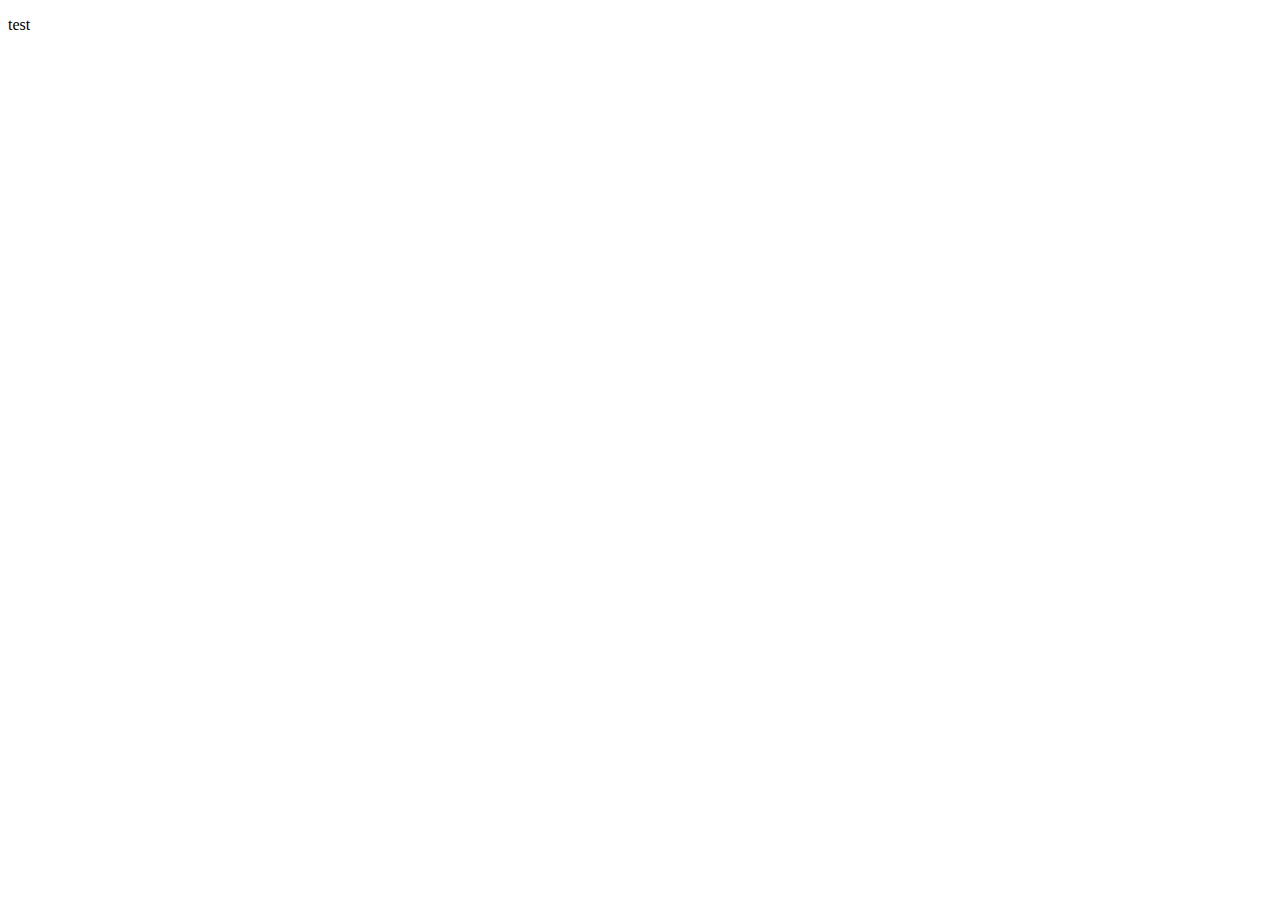
==== index.html @ ec968085 "Initial commit" ====
<!DOCTYPE html>
<html lang="en">
<head>
    <meta charset="UTF-8">
    <meta name="viewport" content="width=device-width, initial-scale=1.0">
    <title>Portfolio</title>
</head>
<body>
    <p>test</p>
</body>
</html>
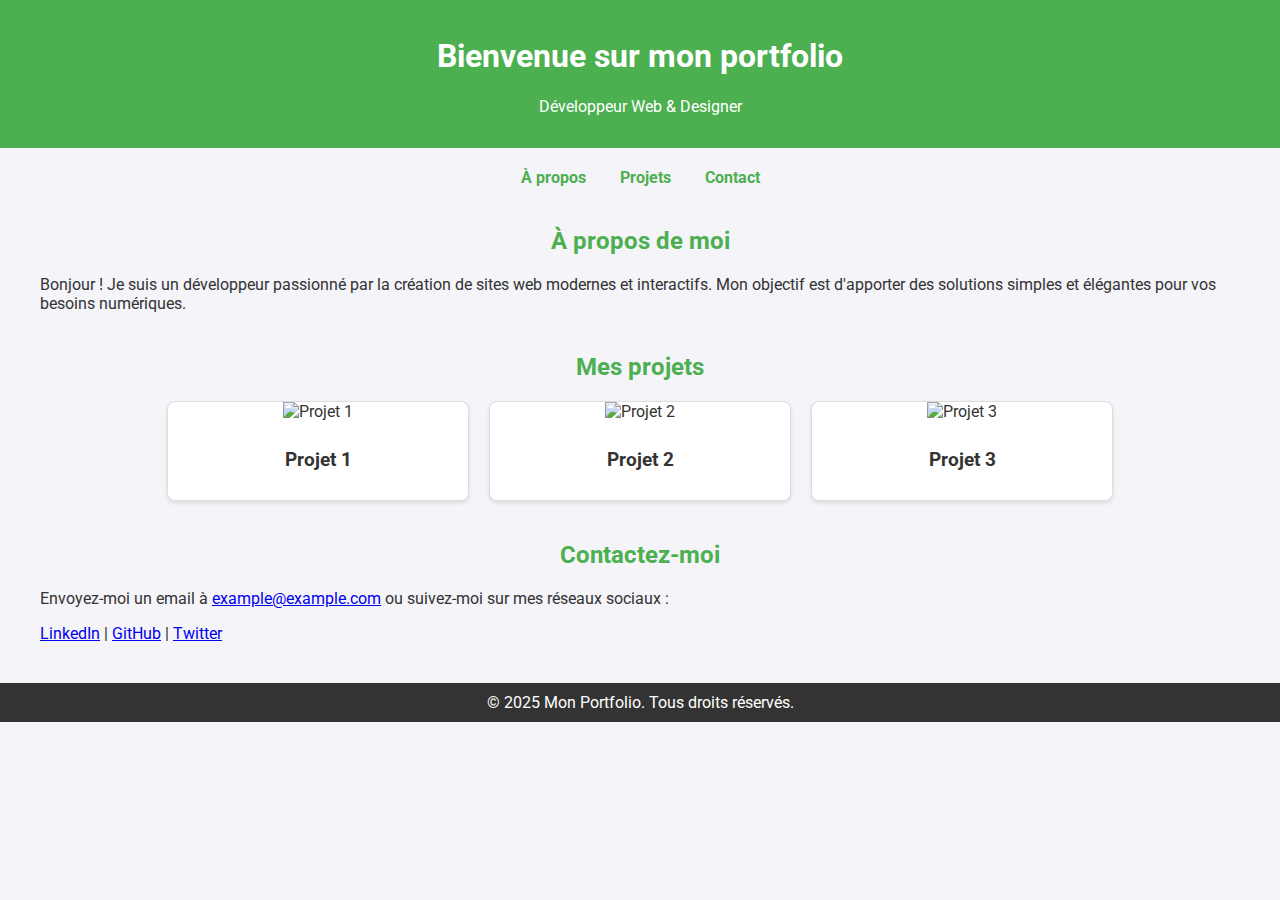
==== commit b46344f8: "program" ====
--- a/index.html
+++ b/index.html
@@ -1,11 +1,154 @@
 <!DOCTYPE html>
-<html lang="en">
+<html lang="fr">
 <head>
     <meta charset="UTF-8">
     <meta name="viewport" content="width=device-width, initial-scale=1.0">
-    <title>Portfolio</title>
+    <title>Mon Portfolio</title>
+    <link href="https://fonts.googleapis.com/css2?family=Roboto:wght@300;400;700&display=swap" rel="stylesheet">
+    <style>
+        body {
+            font-family: 'Roboto', sans-serif;
+            margin: 0;
+            padding: 0;
+            background-color: #f4f4f9;
+            color: #333;
+        }
+
+        header {
+            background-color: #4CAF50;
+            color: white;
+            padding: 1rem 0;
+            text-align: center;
+        }
+
+        nav {
+            margin: 20px 0;
+            text-align: center;
+        }
+
+        nav a {
+            margin: 0 15px;
+            text-decoration: none;
+            color: #4CAF50;
+            font-weight: bold;
+        }
+
+        nav a:hover {
+            text-decoration: underline;
+        }
+
+        .container {
+            max-width: 1200px;
+            margin: 20px auto;
+            padding: 0 15px;
+        }
+
+        .section {
+            margin: 40px 0;
+        }
+
+        .section h2 {
+            text-align: center;
+            color: #4CAF50;
+        }
+
+        .projects {
+            display: flex;
+            flex-wrap: wrap;
+            justify-content: center;
+            gap: 20px;
+        }
+
+        .project {
+            background: white;
+            border: 1px solid #ddd;
+            border-radius: 8px;
+            overflow: hidden;
+            box-shadow: 0 2px 4px rgba(0, 0, 0, 0.1);
+            width: 300px;
+            text-align: center;
+        }
+
+        .project img {
+            width: 100%;
+            height: 200px;
+            object-fit: cover;
+        }
+
+        .project h3 {
+            padding: 10px;
+            color: #333;
+        }
+
+        footer {
+            background-color: #333;
+            color: white;
+            text-align: center;
+            padding: 10px 0;
+            margin-top: 20px;
+        }
+
+        footer p {
+            margin: 0;
+        }
+
+        footer a {
+            color: #4CAF50;
+            text-decoration: none;
+        }
+
+        footer a:hover {
+            text-decoration: underline;
+        }
+    </style>
 </head>
 <body>
-    <p>test</p>
+    <header>
+        <h1>Bienvenue sur mon portfolio</h1>
+        <p>Développeur Web & Designer</p>
+    </header>
+
+    <nav>
+        <a href="#about">À propos</a>
+        <a href="#projects">Projets</a>
+        <a href="#contact">Contact</a>
+    </nav>
+
+    <div class="container">
+        <section id="about" class="section">
+            <h2>À propos de moi</h2>
+            <p>Bonjour ! Je suis un développeur passionné par la création de sites web modernes et interactifs. Mon objectif est d'apporter des solutions simples et élégantes pour vos besoins numériques.</p>
+        </section>
+
+        <section id="projects" class="section">
+            <h2>Mes projets</h2>
+            <div class="projects">
+                <div class="project">
+                    <img src="https://via.placeholder.com/300x200" alt="Projet 1">
+                    <h3>Projet 1</h3>
+                </div>
+                <div class="project">
+                    <img src="https://via.placeholder.com/300x200" alt="Projet 2">
+                    <h3>Projet 2</h3>
+                </div>
+                <div class="project">
+                    <img src="https://via.placeholder.com/300x200" alt="Projet 3">
+                    <h3>Projet 3</h3>
+                </div>
+            </div>
+        </section>
+
+        <section id="contact" class="section">
+            <h2>Contactez-moi</h2>
+            <p>Envoyez-moi un email à <a href="mailto:example@example.com">example@example.com</a> ou suivez-moi sur mes réseaux sociaux :</p>
+            <p>
+                <a href="#">LinkedIn</a> | <a href="#">GitHub</a> | <a href="#">Twitter</a>
+            </p>
+        </section>
+    </div>
+
+    <footer>
+        <p>&copy; 2025 Mon Portfolio. Tous droits réservés.</p>
+    </footer>
 </body>
 </html>
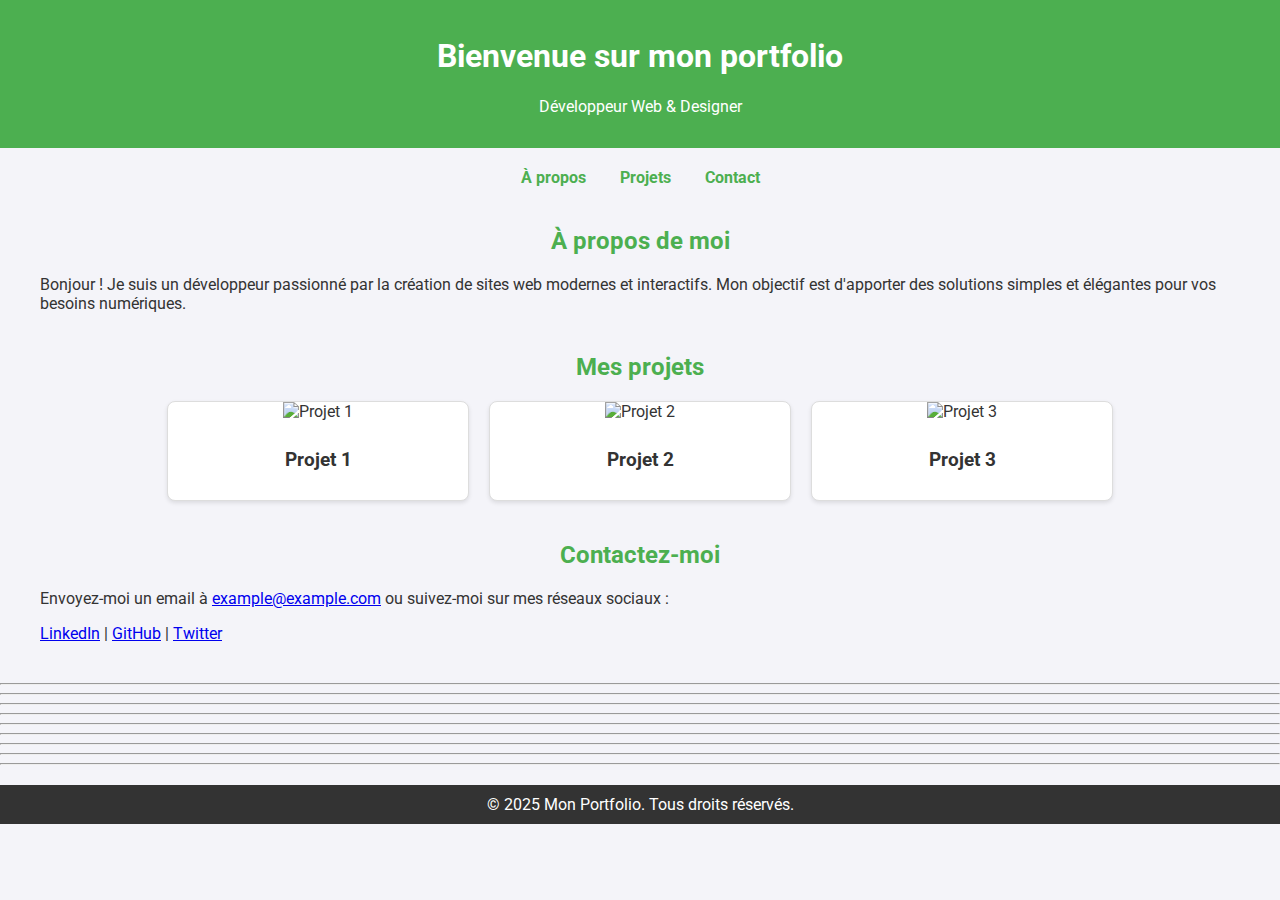
==== commit 86f80baa: "correction" ====
--- a/index.html
+++ b/index.html
@@ -146,7 +146,7 @@
             </p>
         </section>
     </div>
-
+    <hr><hr><hr><hr><hr><hr><hr><hr><hr>
     <footer>
         <p>&copy; 2025 Mon Portfolio. Tous droits réservés.</p>
     </footer>
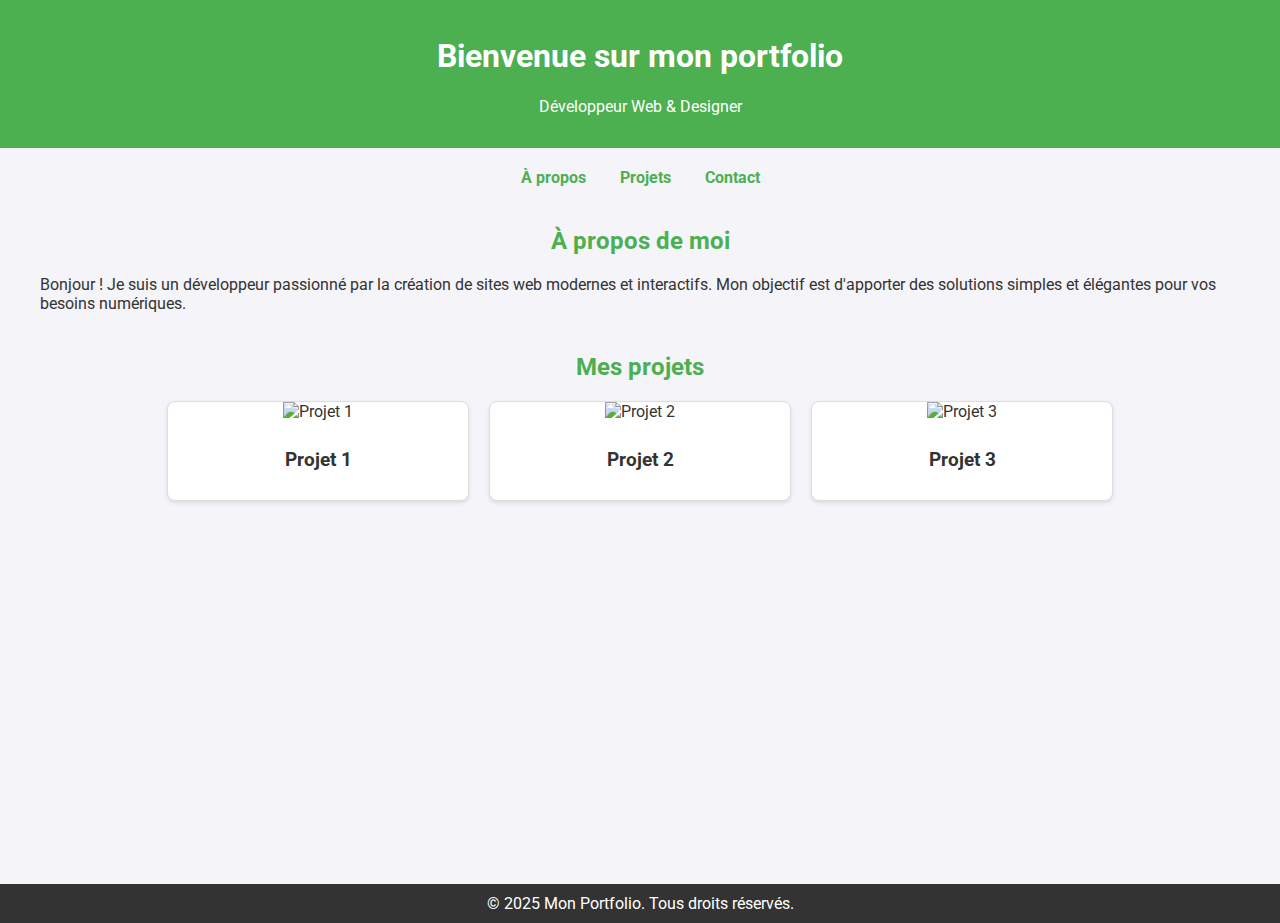
==== commit 11244886: "// Content: Initial commit" ====
--- a/index.html
+++ b/index.html
@@ -5,102 +5,7 @@
     <meta name="viewport" content="width=device-width, initial-scale=1.0">
     <title>Mon Portfolio</title>
     <link href="https://fonts.googleapis.com/css2?family=Roboto:wght@300;400;700&display=swap" rel="stylesheet">
-    <style>
-        body {
-            font-family: 'Roboto', sans-serif;
-            margin: 0;
-            padding: 0;
-            background-color: #f4f4f9;
-            color: #333;
-        }
-
-        header {
-            background-color: #4CAF50;
-            color: white;
-            padding: 1rem 0;
-            text-align: center;
-        }
-
-        nav {
-            margin: 20px 0;
-            text-align: center;
-        }
-
-        nav a {
-            margin: 0 15px;
-            text-decoration: none;
-            color: #4CAF50;
-            font-weight: bold;
-        }
-
-        nav a:hover {
-            text-decoration: underline;
-        }
-
-        .container {
-            max-width: 1200px;
-            margin: 20px auto;
-            padding: 0 15px;
-        }
-
-        .section {
-            margin: 40px 0;
-        }
-
-        .section h2 {
-            text-align: center;
-            color: #4CAF50;
-        }
-
-        .projects {
-            display: flex;
-            flex-wrap: wrap;
-            justify-content: center;
-            gap: 20px;
-        }
-
-        .project {
-            background: white;
-            border: 1px solid #ddd;
-            border-radius: 8px;
-            overflow: hidden;
-            box-shadow: 0 2px 4px rgba(0, 0, 0, 0.1);
-            width: 300px;
-            text-align: center;
-        }
-
-        .project img {
-            width: 100%;
-            height: 200px;
-            object-fit: cover;
-        }
-
-        .project h3 {
-            padding: 10px;
-            color: #333;
-        }
-
-        footer {
-            background-color: #333;
-            color: white;
-            text-align: center;
-            padding: 10px 0;
-            margin-top: 20px;
-        }
-
-        footer p {
-            margin: 0;
-        }
-
-        footer a {
-            color: #4CAF50;
-            text-decoration: none;
-        }
-
-        footer a:hover {
-            text-decoration: underline;
-        }
-    </style>
+    <link rel="stylesheet" href="assets/css/index.css">
 </head>
 <body>
     <header>
@@ -137,16 +42,9 @@
                 </div>
             </div>
         </section>
+    </div>
+    <br><br><br><br><br><br><br><br><br><br><br><br><br><br><br><br><br>
 
-        <section id="contact" class="section">
-            <h2>Contactez-moi</h2>
-            <p>Envoyez-moi un email à <a href="mailto:example@example.com">example@example.com</a> ou suivez-moi sur mes réseaux sociaux :</p>
-            <p>
-                <a href="#">LinkedIn</a> | <a href="#">GitHub</a> | <a href="#">Twitter</a>
-            </p>
-        </section>
-    </div>
-    <hr><hr><hr><hr><hr><hr><hr><hr><hr>
     <footer>
         <p>&copy; 2025 Mon Portfolio. Tous droits réservés.</p>
     </footer>
--- a/assets/css/index.css
+++ b/assets/css/index.css
@@ -0,0 +1,94 @@
+body {
+    font-family: 'Roboto', sans-serif;
+    margin: 0;
+    padding: 0;
+    background-color: #f4f4f9;
+    color: #333;
+}
+
+header {
+    background-color: #4CAF50;
+    color: white;
+    padding: 1rem 0;
+    text-align: center;
+}
+
+nav {
+    margin: 20px 0;
+    text-align: center;
+}
+
+nav a {
+    margin: 0 15px;
+    text-decoration: none;
+    color: #4CAF50;
+    font-weight: bold;
+}
+
+nav a:hover {
+    text-decoration: underline;
+}
+
+.container {
+    max-width: 1200px;
+    margin: 20px auto;
+    padding: 0 15px;
+}
+
+.section {
+    margin: 40px 0;
+}
+
+.section h2 {
+    text-align: center;
+    color: #4CAF50;
+}
+
+.projects {
+    display: flex;
+    flex-wrap: wrap;
+    justify-content: center;
+    gap: 20px;
+}
+
+.project {
+    background: white;
+    border: 1px solid #ddd;
+    border-radius: 8px;
+    overflow: hidden;
+    box-shadow: 0 2px 4px rgba(0, 0, 0, 0.1);
+    width: 300px;
+    text-align: center;
+}
+
+.project img {
+    width: 100%;
+    height: 200px;
+    object-fit: cover;
+}
+
+.project h3 {
+    padding: 10px;
+    color: #333;
+}
+
+footer {
+    background-color: #333;
+    color: white;
+    text-align: center;
+    padding: 10px 0;
+    margin-top: 20px;
+}
+
+footer p {
+    margin: 0;
+}
+
+footer a {
+    color: #4CAF50;
+    text-decoration: none;
+}
+
+footer a:hover {
+    text-decoration: underline;
+}
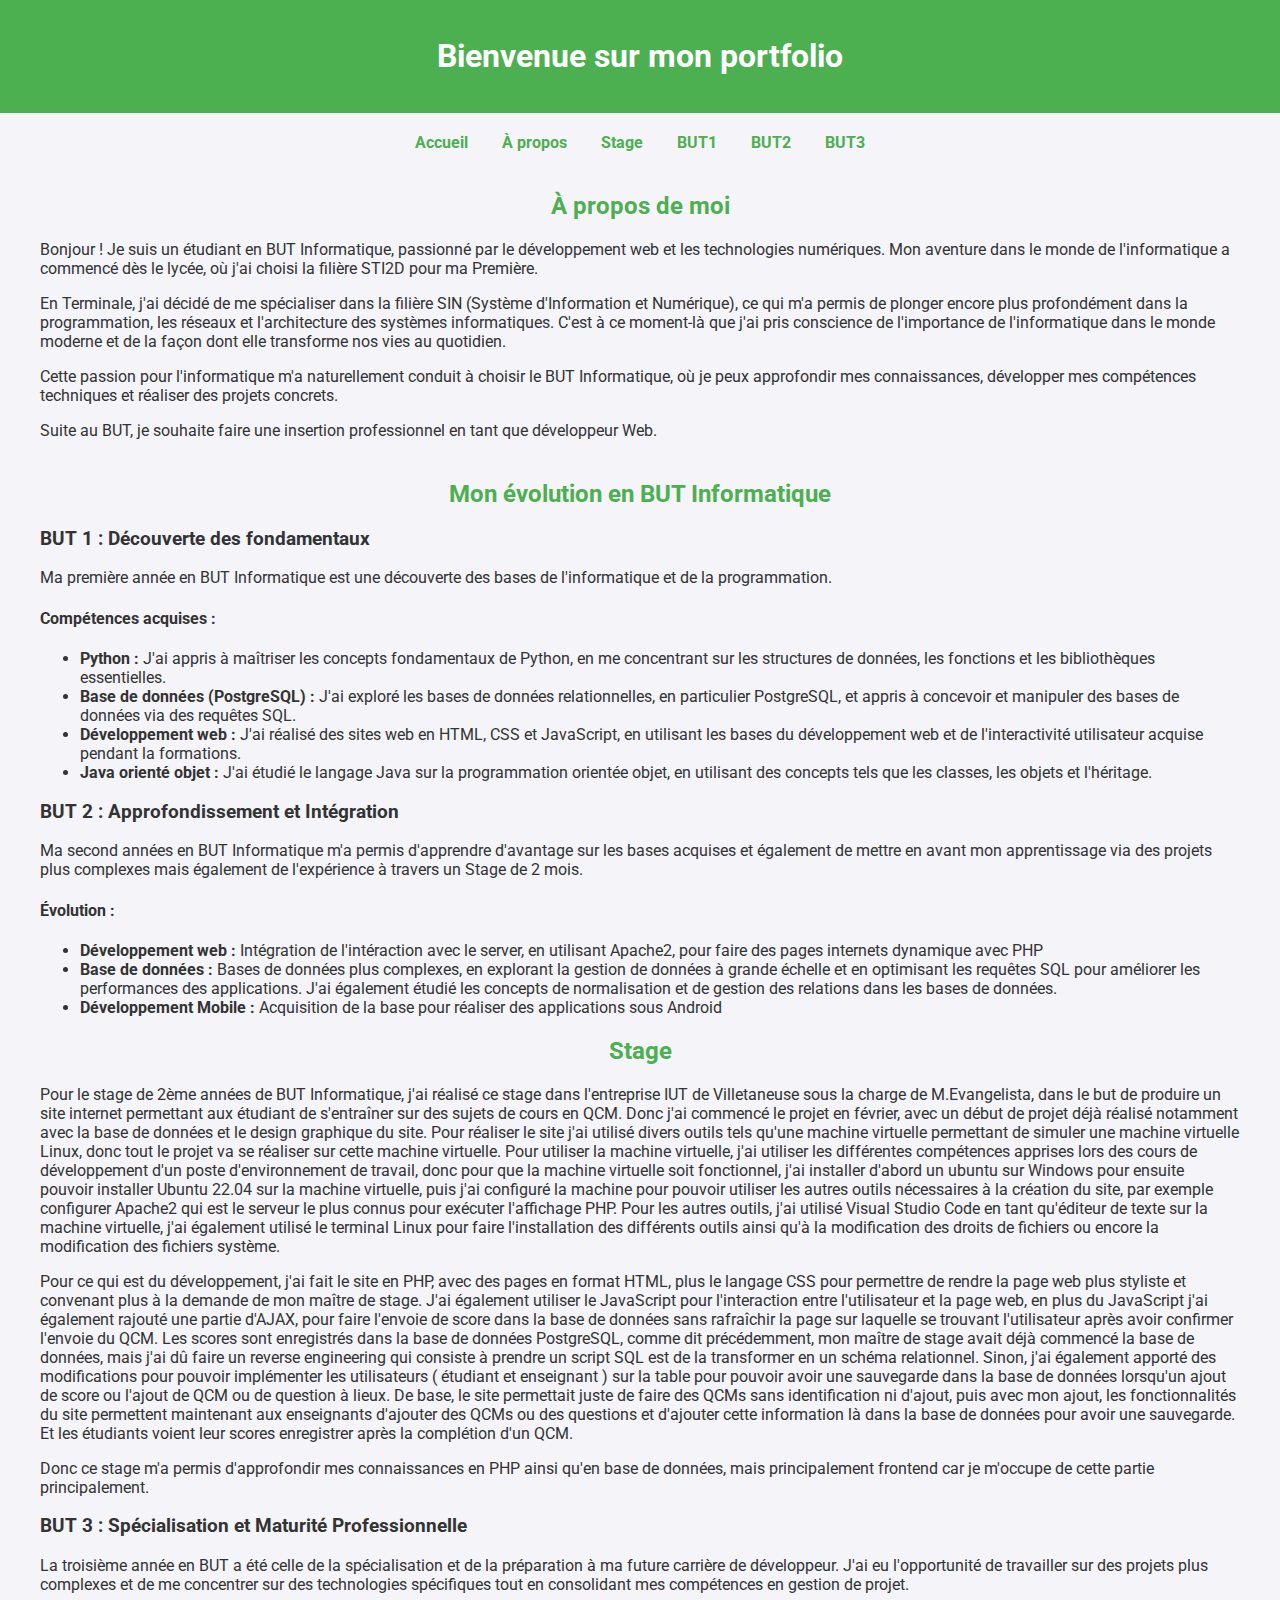
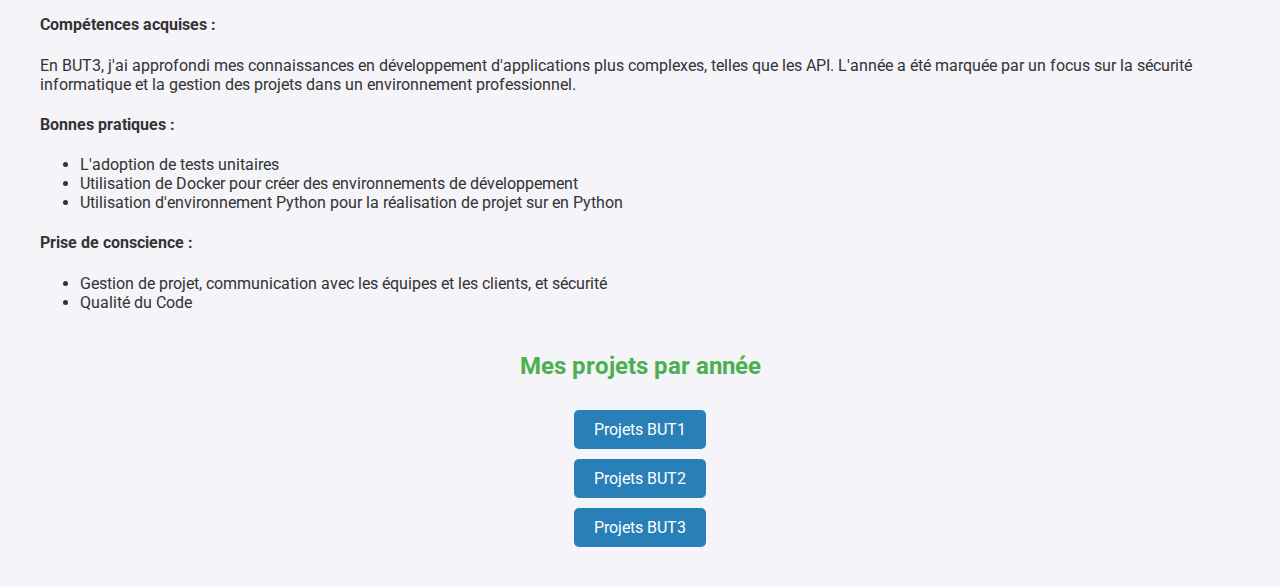
==== commit 1a7d9f89: "Portfolio" ====
--- a/index.html
+++ b/index.html
@@ -1,5 +1,6 @@
 <!DOCTYPE html>
 <html lang="fr">
+
 <head>
     <meta charset="UTF-8">
     <meta name="viewport" content="width=device-width, initial-scale=1.0">
@@ -7,46 +8,166 @@
     <link href="https://fonts.googleapis.com/css2?family=Roboto:wght@300;400;700&display=swap" rel="stylesheet">
     <link rel="stylesheet" href="assets/css/index.css">
 </head>
+
 <body>
     <header>
         <h1>Bienvenue sur mon portfolio</h1>
-        <p>Développeur Web & Designer</p>
     </header>
-
     <nav>
+        <a href="index.html">Accueil</a>
         <a href="#about">À propos</a>
-        <a href="#projects">Projets</a>
-        <a href="#contact">Contact</a>
+        <a href="#stage">Stage</a>
+        <a href="but1.html">BUT1</a>
+        <a href="but2.html">BUT2</a>
+        <a href="but3.html">BUT3</a>
     </nav>
-
     <div class="container">
         <section id="about" class="section">
             <h2>À propos de moi</h2>
-            <p>Bonjour ! Je suis un développeur passionné par la création de sites web modernes et interactifs. Mon objectif est d'apporter des solutions simples et élégantes pour vos besoins numériques.</p>
+            <p>Bonjour ! Je suis un étudiant en BUT Informatique, passionné par le développement web et les technologies
+                numériques. Mon aventure dans le monde de l'informatique a commencé dès le lycée, où j'ai choisi la
+                filière STI2D pour ma Première.</p>
+
+            <p>En Terminale, j'ai décidé de me spécialiser dans la filière SIN (Système d'Information et Numérique), ce
+                qui m'a permis de plonger encore plus profondément dans la programmation, les réseaux et l'architecture
+                des systèmes informatiques. C'est à ce moment-là que j'ai pris conscience de l'importance de
+                l'informatique dans le monde moderne et de la façon dont elle transforme nos vies au quotidien.</p>
+
+            <p>Cette passion pour l'informatique m'a naturellement conduit à choisir le BUT Informatique, où je peux
+                approfondir mes connaissances, développer mes compétences techniques et réaliser des projets concrets.
+            </p>
+
+            <p>Suite au BUT, je souhaite faire une insertion professionnel en tant que développeur Web.
+            </p>
         </section>
 
-        <section id="projects" class="section">
-            <h2>Mes projets</h2>
-            <div class="projects">
-                <div class="project">
-                    <img src="https://via.placeholder.com/300x200" alt="Projet 1">
-                    <h3>Projet 1</h3>
-                </div>
-                <div class="project">
-                    <img src="https://via.placeholder.com/300x200" alt="Projet 2">
-                    <h3>Projet 2</h3>
-                </div>
-                <div class="project">
-                    <img src="https://via.placeholder.com/300x200" alt="Projet 3">
-                    <h3>Projet 3</h3>
-                </div>
+        <section id="but-evolution" class="section">
+            <h2>Mon évolution en BUT Informatique</h2>
+            <div>
+                <h3>BUT 1 : Découverte des fondamentaux</h3>
+                <p>Ma première année en BUT Informatique est une découverte des bases de l'informatique et de la
+                    programmation.</p>
+                <h4>Compétences acquises :</h4>
+                <ul>
+                    <li><strong>Python : </strong> J'ai appris à maîtriser les concepts fondamentaux de Python, en me
+                        concentrant sur les structures de données, les fonctions et les bibliothèques essentielles.</li>
+                    <li><strong>Base de données (PostgreSQL) : </strong> J'ai exploré les bases de données
+                        relationnelles, en particulier PostgreSQL, et appris à concevoir et manipuler des bases de
+                        données via des requêtes SQL.</li>
+                    <li><strong>Développement web : </strong> J'ai réalisé des sites web en HTML, CSS et
+                        JavaScript, en utilisant les bases du développement web et de l'interactivité utilisateur
+                        acquise pendant la formations.</li>
+                    <li><strong>Java orienté objet : </strong> J'ai étudié le langage Java sur la
+                        programmation orientée objet, en utilisant des concepts tels que les classes, les objets et
+                        l'héritage.</li>
+                </ul>
+            </div>
+            <div>
+                <h3>BUT 2 : Approfondissement et Intégration</h3>
+                <p>Ma second années en BUT Informatique m'a permis d'apprendre d'avantage sur les bases acquises et
+                    également de mettre en avant mon apprentissage via des projets plus complexes mais également de
+                    l'expérience à travers un Stage de 2 mois.</p>
+                <h4>Évolution :</h4>
+                <ul>
+                    <li><strong>Développement web :</strong> Intégration de l'intéraction avec le server, en utilisant
+                        Apache2, pour faire des pages internets dynamique avec PHP</li>
+                    <li><strong>Base de données : </strong> Bases de données plus complexes, en
+                        explorant la gestion de données à grande échelle et en optimisant les requêtes SQL pour
+                        améliorer les performances des applications. J'ai également étudié les concepts de normalisation
+                        et de gestion des relations dans les bases de données.</li>
+                    <li><strong>Développement Mobile : </strong>Acquisition de la base pour réaliser des applications
+                        sous Android</li>
+
+                </ul>
+                <h2 id="stage">Stage</h2>
+                <p>Pour le stage de 2ème années de BUT Informatique, j'ai réalisé ce stage dans
+                    l'entreprise IUT de Villetaneuse sous la charge de M.Evangelista, dans le but de
+                    produire un site internet permettant aux étudiant de s'entraîner sur des sujets de cours
+                    en QCM. Donc j'ai commencé le projet en février, avec un début de projet déjà réalisé
+                    notamment avec la base de données et le design graphique du site.
+                    Pour réaliser le site j'ai utilisé divers outils tels qu'une machine virtuelle permettant de
+                    simuler une machine virtuelle Linux, donc tout le projet va se réaliser sur cette machine
+                    virtuelle. Pour utiliser la machine virtuelle, j'ai utiliser les différentes compétences
+                    apprises lors des cours de développement d'un poste d'environnement de travail, donc
+                    pour que la machine virtuelle soit fonctionnel, j'ai installer d'abord un ubuntu sur
+                    Windows pour ensuite pouvoir installer Ubuntu 22.04 sur la machine virtuelle, puis j'ai
+                    configuré la machine pour pouvoir utiliser les autres outils nécessaires à la création du
+                    site, par exemple configurer Apache2 qui est le serveur le plus connus pour exécuter
+                    l'affichage PHP. Pour les autres outils, j'ai utilisé Visual Studio Code en tant qu'éditeur
+                    de texte sur la machine virtuelle, j'ai également utilisé le terminal Linux pour faire
+                    l'installation des différents outils ainsi qu'à la modification des droits de fichiers ou
+                    encore la modification des fichiers système.
+                </p>
+                <p>
+                    Pour ce qui est du développement, j'ai fait le site en PHP, avec des pages en
+                    format HTML, plus le langage CSS pour permettre de rendre la page web plus styliste
+                    et convenant plus à la demande de mon maître de stage. J'ai également utiliser le
+                    JavaScript pour l'interaction entre l'utilisateur et la page web, en plus du JavaScript j'ai
+                    également rajouté une partie d'AJAX, pour faire l'envoie de score dans la base de
+                    données sans rafraîchir la page sur laquelle se trouvant l'utilisateur après avoir
+                    confirmer l'envoie du QCM. Les scores sont enregistrés dans la base de données
+                    PostgreSQL, comme dit précédemment, mon maître de stage avait déjà commencé la
+                    base de données, mais j'ai dû faire un reverse engineering qui consiste à prendre un
+                    script SQL est de la transformer en un schéma relationnel. Sinon, j'ai également
+                    apporté des modifications pour pouvoir implémenter les utilisateurs ( étudiant et
+                    enseignant ) sur la table pour pouvoir avoir une sauvegarde dans la base de données
+                    lorsqu'un ajout de score ou l'ajout de QCM ou de question à lieux. De base, le site
+                    permettait juste de faire des QCMs sans identification ni d'ajout, puis avec mon ajout,
+                    les fonctionnalités du site permettent maintenant aux enseignants d'ajouter des QCMs
+                    ou des questions et d'ajouter cette information là dans la base de données pour avoir
+                    une sauvegarde. Et les étudiants voient leur scores enregistrer après la complétion d'un
+                    QCM.
+                </p>
+                <p>Donc ce stage m'a permis d'approfondir mes connaissances en PHP ainsi qu'en base
+                    de données, mais principalement frontend car je m'occupe de cette partie
+                    principalement.</p>
+            </div>
+            <div>
+                <h3>BUT 3 : Spécialisation et Maturité Professionnelle</h3>
+                <p>La troisième année en BUT a été celle de la spécialisation et de la préparation à ma future carrière
+                    de développeur. J'ai eu l'opportunité de travailler sur des projets plus complexes et de me
+                    concentrer sur des technologies spécifiques tout en consolidant mes compétences en gestion de
+                    projet.</p>
+                <h4>Compétences acquises : </h4>
+                <p> En BUT3, j'ai approfondi mes connaissances en développement d'applications plus complexes, telles
+                    que les API. L'année a été marquée par un focus sur la sécurité informatique et la gestion des
+                    projets dans un environnement professionnel.</p>
+                <h4>Bonnes pratiques :</h4>
+                <ul>
+                    <li>L'adoption de tests unitaires</li>
+                    <li>Utilisation de Docker pour créer des environnements de développement</li>
+                    <li>Utilisation d'environnement Python pour la réalisation de projet sur en Python</li>
+                </ul>
+                <h4>Prise de conscience :</h4>
+                <ul>
+                    <li>Gestion de projet, communication avec les équipes et les clients, et sécurité</li>
+                    <li>Qualité du Code</li>
+                </ul>
             </div>
         </section>
+
+        <!-- Section des années avec des boutons -->
+        <section id="years" class="section">
+            <h2>Mes projets par année</h2>
+
+            <!-- Bouton pour accéder au projet de BUT1 -->
+            <div class="year-category">
+                <a href="but1.html" class="button">Projets BUT1</a>
+            </div>
+
+            <!-- Bouton pour accéder au projet de BUT2 -->
+            <div class="year-category">
+                <a href="but2.html" class="button">Projets BUT2</a>
+            </div>
+
+            <!-- Bouton pour accéder au projet de BUT3 -->
+            <div class="year-category">
+                <a href="but3.html" class="button">Projets BUT3</a>
+            </div>
+        </section>
+
+
     </div>
-    <br><br><br><br><br><br><br><br><br><br><br><br><br><br><br><br><br>
+</body>
 
-    <footer>
-        <p>&copy; 2025 Mon Portfolio. Tous droits réservés.</p>
-    </footer>
-</body>
-</html>
+</html>--- a/assets/css/index.css
+++ b/assets/css/index.css
@@ -52,13 +52,43 @@
 }
 
 .project {
+    display: flex;
+    flex-direction: column;
+    /* Organise les éléments du projet en colonne */
+    justify-content: space-between;
+    /* Assure que les éléments sont répartis sur toute la hauteur disponible */
     background: white;
     border: 1px solid #ddd;
     border-radius: 8px;
     overflow: hidden;
     box-shadow: 0 2px 4px rgba(0, 0, 0, 0.1);
-    width: 300px;
+    width: 30%;
+    min-width: 350px;
     text-align: center;
+    box-sizing: border-box;
+    /* Supprimer la hauteur fixe ici pour que les projets s'ajustent dynamiquement */
+    margin-bottom: 20px;
+    /* Espace entre les projets */
+}
+
+.project-but2 {
+    display: flex;
+    flex-direction: column;
+    /* Organise les éléments du projet en colonne */
+    justify-content: space-between;
+    /* Assure que les éléments sont répartis sur toute la hauteur disponible */
+    background: white;
+    border: 1px solid #ddd;
+    border-radius: 8px;
+    overflow: hidden;
+    box-shadow: 0 2px 4px rgba(0, 0, 0, 0.1);
+    width: 30%;
+    min-width: 500px;
+    text-align: center;
+    box-sizing: border-box;
+    /* Supprimer la hauteur fixe ici pour que les projets s'ajustent dynamiquement */
+    margin-bottom: 20px;
+    /* Espace entre les projets */
 }
 
 .project img {
@@ -92,3 +122,49 @@
 footer a:hover {
     text-decoration: underline;
 }
+
+#years {
+    text-align: center;
+    color: white;
+}
+
+/* Style pour les boutons */
+.button {
+    display: inline-block;
+    padding: 10px 20px;
+    background-color: #2980B9;
+    color: white;
+    text-align: center;
+    text-decoration: none;
+    border-radius: 5px;
+    font-size: 16px;
+    margin-top: 10px;
+    transition: background-color 0.3s;
+}
+
+.button:hover {
+    background-color: #3498DB;
+}
+
+.project-link {
+    display: inline-block;
+    padding: 10px 20px;
+    background-color: #2980B9;
+    color: white;
+    text-align: center;
+    text-decoration: none;
+    border-radius: 5px;
+    font-size: 16px;
+    margin-top: 10px;
+    transition: background-color 0.3s;
+    height: 50px;
+    /* Hauteur fixe pour le bouton */
+    line-height: 50px;
+    /* Centre le texte verticalement */
+    text-align: center;
+    /* Assure que le texte est centré horizontalement */
+}
+
+.project-link:hover {
+    background-color: #3498DB;
+}